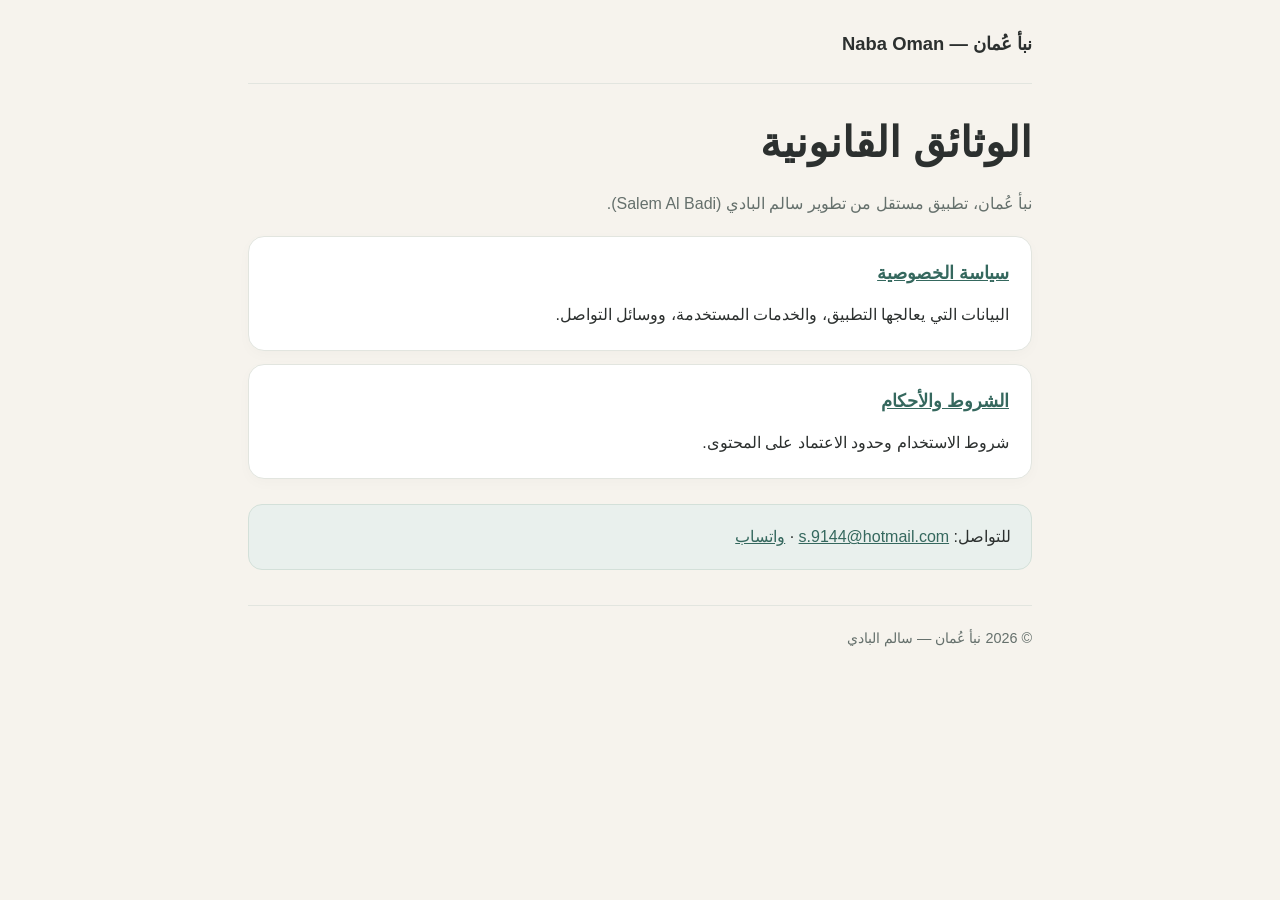
==== index.html @ 3b2e1ab3 "Add files via upload" ====
<!doctype html><html lang="ar" dir="rtl"><head><meta charset="utf-8"><meta name="viewport" content="width=device-width,initial-scale=1"><title>نبأ عُمان | الوثائق القانونية</title><link rel="stylesheet" href="style.css"></head><body><div class="wrap"><header><div class="brand">نبأ عُمان — Naba Oman</div></header><main><h1>الوثائق القانونية</h1><p class="lead">نبأ عُمان، تطبيق مستقل من تطوير سالم البادي (Salem Al Badi).</p><section class="section"><h2><a href="privacy.html">سياسة الخصوصية</a></h2><p>البيانات التي يعالجها التطبيق، والخدمات المستخدمة، ووسائل التواصل.</p></section><section class="section"><h2><a href="terms.html">الشروط والأحكام</a></h2><p>شروط الاستخدام وحدود الاعتماد على المحتوى.</p></section><aside class="contact">للتواصل: <a href="mailto:s.9144@hotmail.com">s.9144@hotmail.com</a> · <a href="https://wa.me/96877226886">واتساب</a></aside></main><footer>© 2026 نبأ عُمان — سالم البادي</footer></div></body></html>
---- style.css ----
:root{color-scheme:light;--bg:#f6f3ed;--card:#fff;--ink:#2c302f;--muted:#65706c;--accent:#35685e;--border:#e2e5df}*{box-sizing:border-box}body{margin:0;background:var(--bg);color:var(--ink);font-family:Tahoma,Arial,sans-serif;line-height:2}a{color:var(--accent)}.wrap{max-width:820px;margin:auto;padding:26px 18px 70px}header{display:flex;align-items:center;justify-content:space-between;gap:16px;flex-wrap:wrap;padding-bottom:20px;border-bottom:1px solid var(--border)}.brand{font-weight:800;font-size:1.15rem}nav{display:flex;gap:18px;flex-wrap:wrap}nav a{text-decoration:none;font-size:.92rem}nav a[aria-current=page]{font-weight:bold;text-decoration:underline}main{padding-top:30px}h1{font-size:clamp(1.8rem,5vw,2.6rem);margin:0 0 4px;line-height:1.4}h2{font-size:1.1rem;margin:0 0 8px;color:var(--accent)}.lead,.meta{color:var(--muted)}.meta{font-size:.9rem;margin-bottom:26px}.section{background:var(--card);border:1px solid var(--border);border-radius:16px;padding:19px 22px;margin:13px 0;box-shadow:0 4px 14px #00000006}.section p{margin:0}footer{margin-top:35px;padding-top:18px;border-top:1px solid var(--border);font-size:.9rem;color:var(--muted)}.contact{background:#e9f0ed;border:1px solid #d3e0d9;border-radius:14px;padding:16px 20px;margin-top:25px}.contact p{margin:3px 0}small{font-size:.84rem}@media(max-width:520px){.wrap{padding:16px 13px 48px}.section{padding:16px}header{align-items:flex-start}}
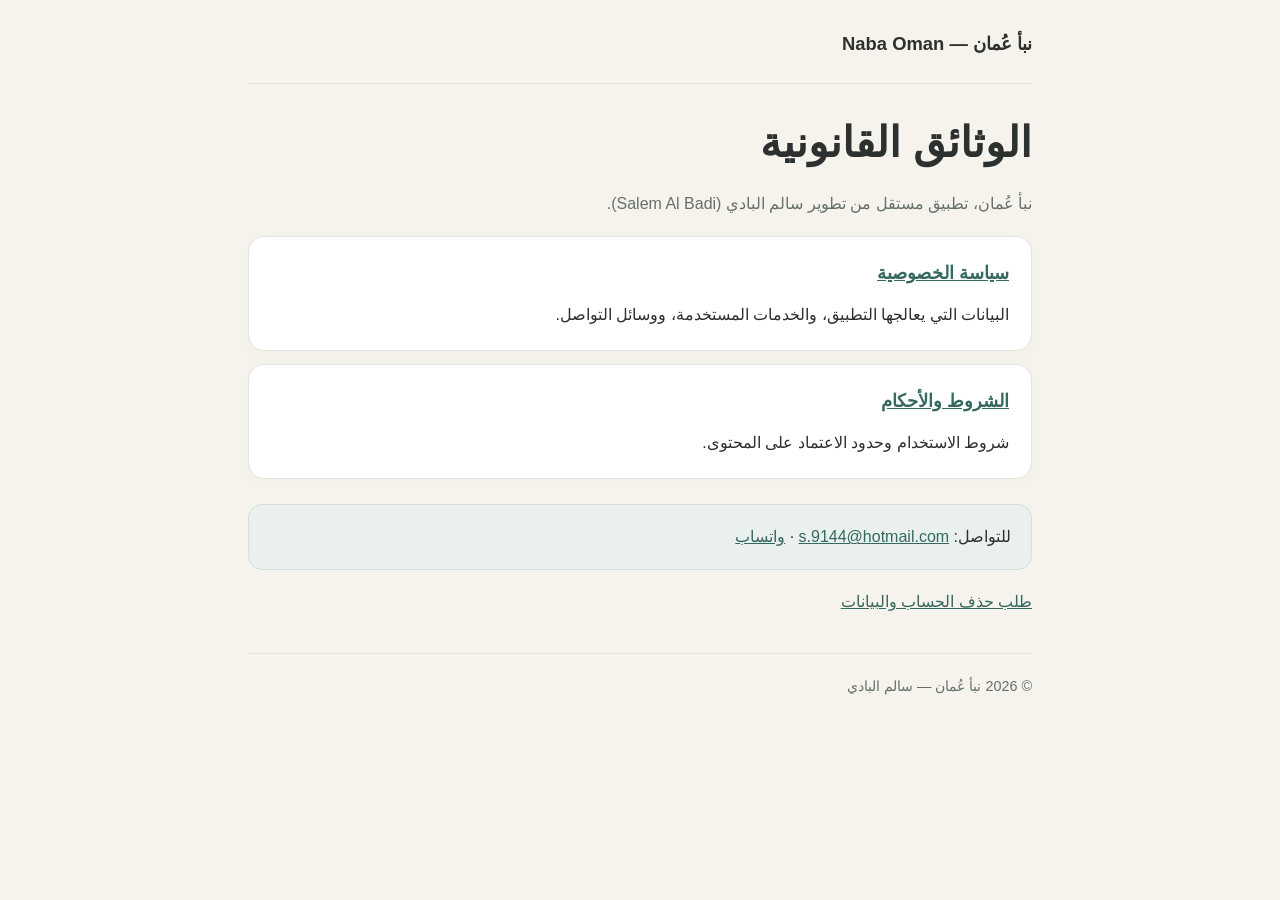
==== commit dd3c21b1: "Add files via upload" ====
--- a/index.html
+++ b/index.html
@@ -1 +1 @@
-<!doctype html><html lang="ar" dir="rtl"><head><meta charset="utf-8"><meta name="viewport" content="width=device-width,initial-scale=1"><title>نبأ عُمان | الوثائق القانونية</title><link rel="stylesheet" href="style.css"></head><body><div class="wrap"><header><div class="brand">نبأ عُمان — Naba Oman</div></header><main><h1>الوثائق القانونية</h1><p class="lead">نبأ عُمان، تطبيق مستقل من تطوير سالم البادي (Salem Al Badi).</p><section class="section"><h2><a href="privacy.html">سياسة الخصوصية</a></h2><p>البيانات التي يعالجها التطبيق، والخدمات المستخدمة، ووسائل التواصل.</p></section><section class="section"><h2><a href="terms.html">الشروط والأحكام</a></h2><p>شروط الاستخدام وحدود الاعتماد على المحتوى.</p></section><aside class="contact">للتواصل: <a href="mailto:s.9144@hotmail.com">s.9144@hotmail.com</a> · <a href="https://wa.me/96877226886">واتساب</a></aside></main><footer>© 2026 نبأ عُمان — سالم البادي</footer></div></body></html>+<!doctype html><html lang="ar" dir="rtl"><head><meta charset="utf-8"><meta name="viewport" content="width=device-width,initial-scale=1"><title>نبأ عُمان | الوثائق القانونية</title><link rel="stylesheet" href="style.css"></head><body><div class="wrap"><header><div class="brand">نبأ عُمان — Naba Oman</div></header><main><h1>الوثائق القانونية</h1><p class="lead">نبأ عُمان، تطبيق مستقل من تطوير سالم البادي (Salem Al Badi).</p><section class="section"><h2><a href="privacy.html">سياسة الخصوصية</a></h2><p>البيانات التي يعالجها التطبيق، والخدمات المستخدمة، ووسائل التواصل.</p></section><section class="section"><h2><a href="terms.html">الشروط والأحكام</a></h2><p>شروط الاستخدام وحدود الاعتماد على المحتوى.</p></section><aside class="contact">للتواصل: <a href="mailto:s.9144@hotmail.com">s.9144@hotmail.com</a> · <a href="https://wa.me/96877226886">واتساب</a></aside><p><a href="delete-account.html">طلب حذف الحساب والبيانات</a></p></main><footer>© 2026 نبأ عُمان — سالم البادي</footer></div></body></html>
